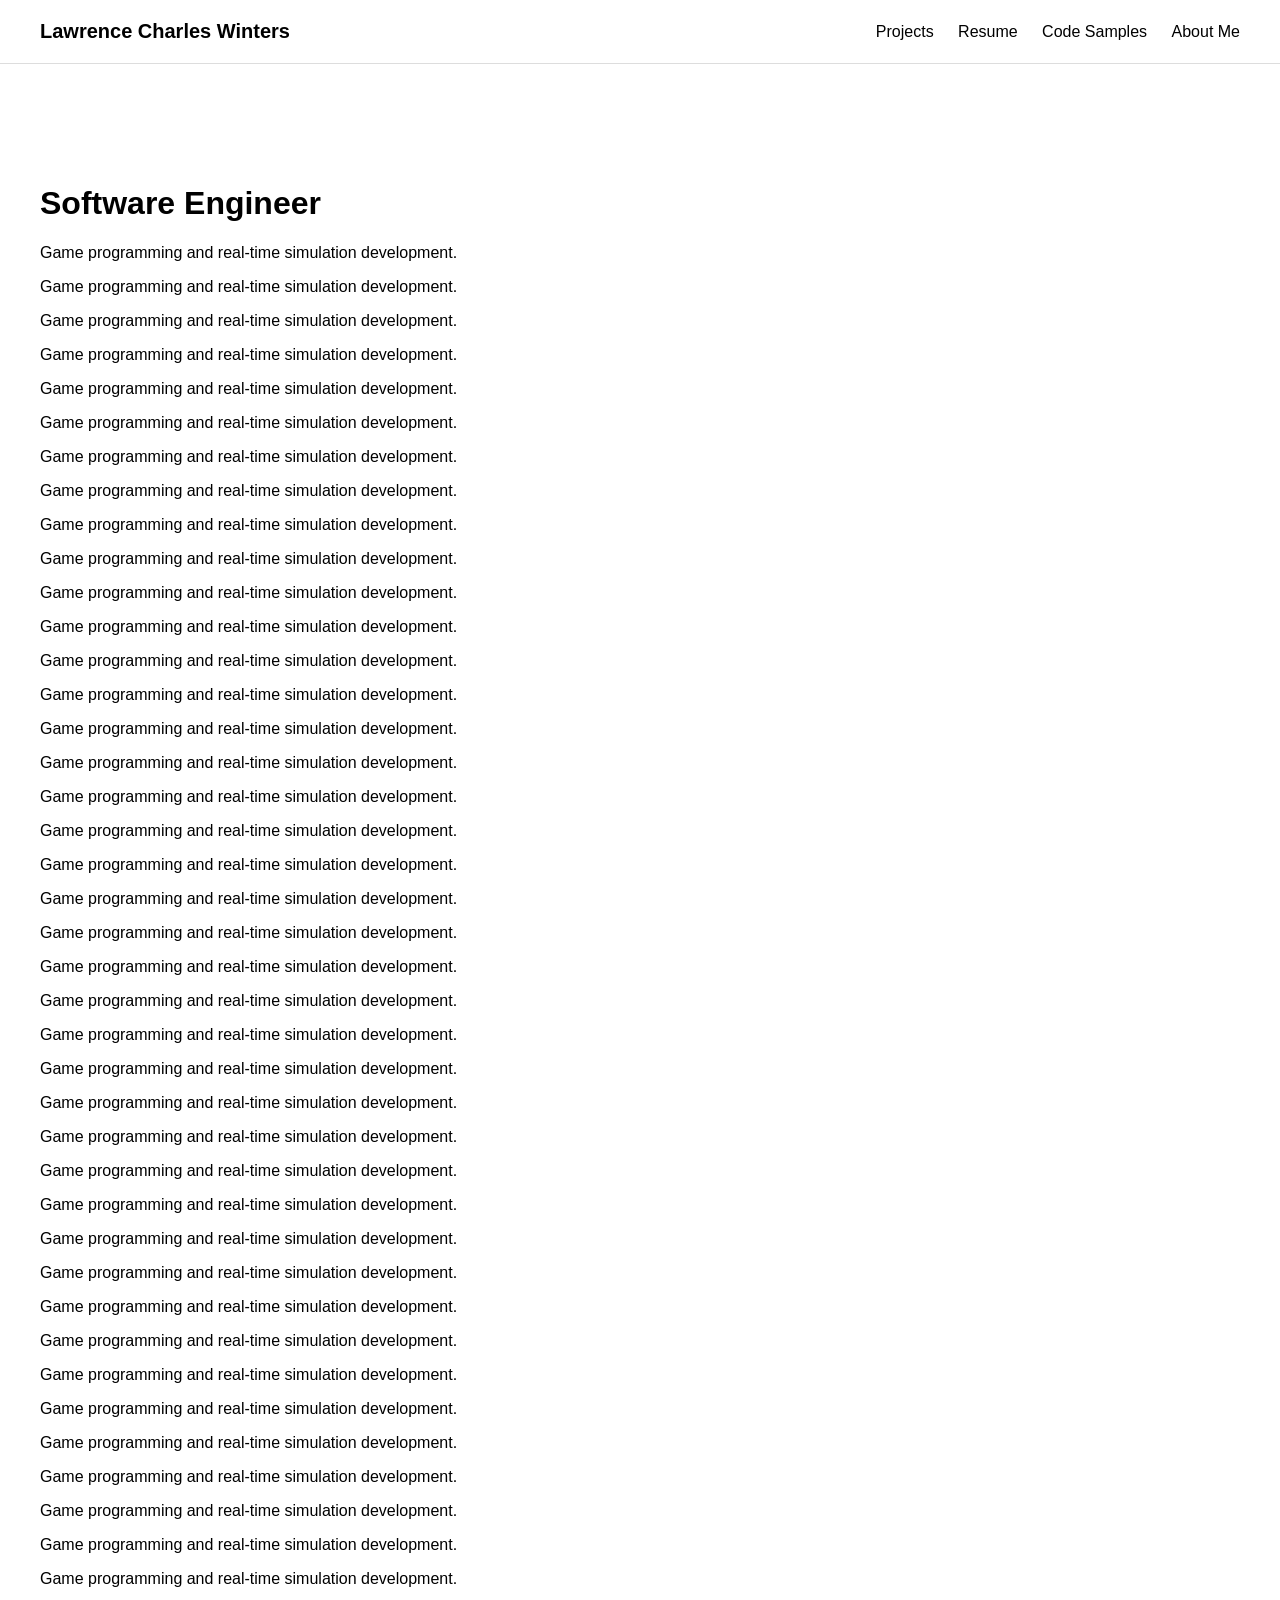
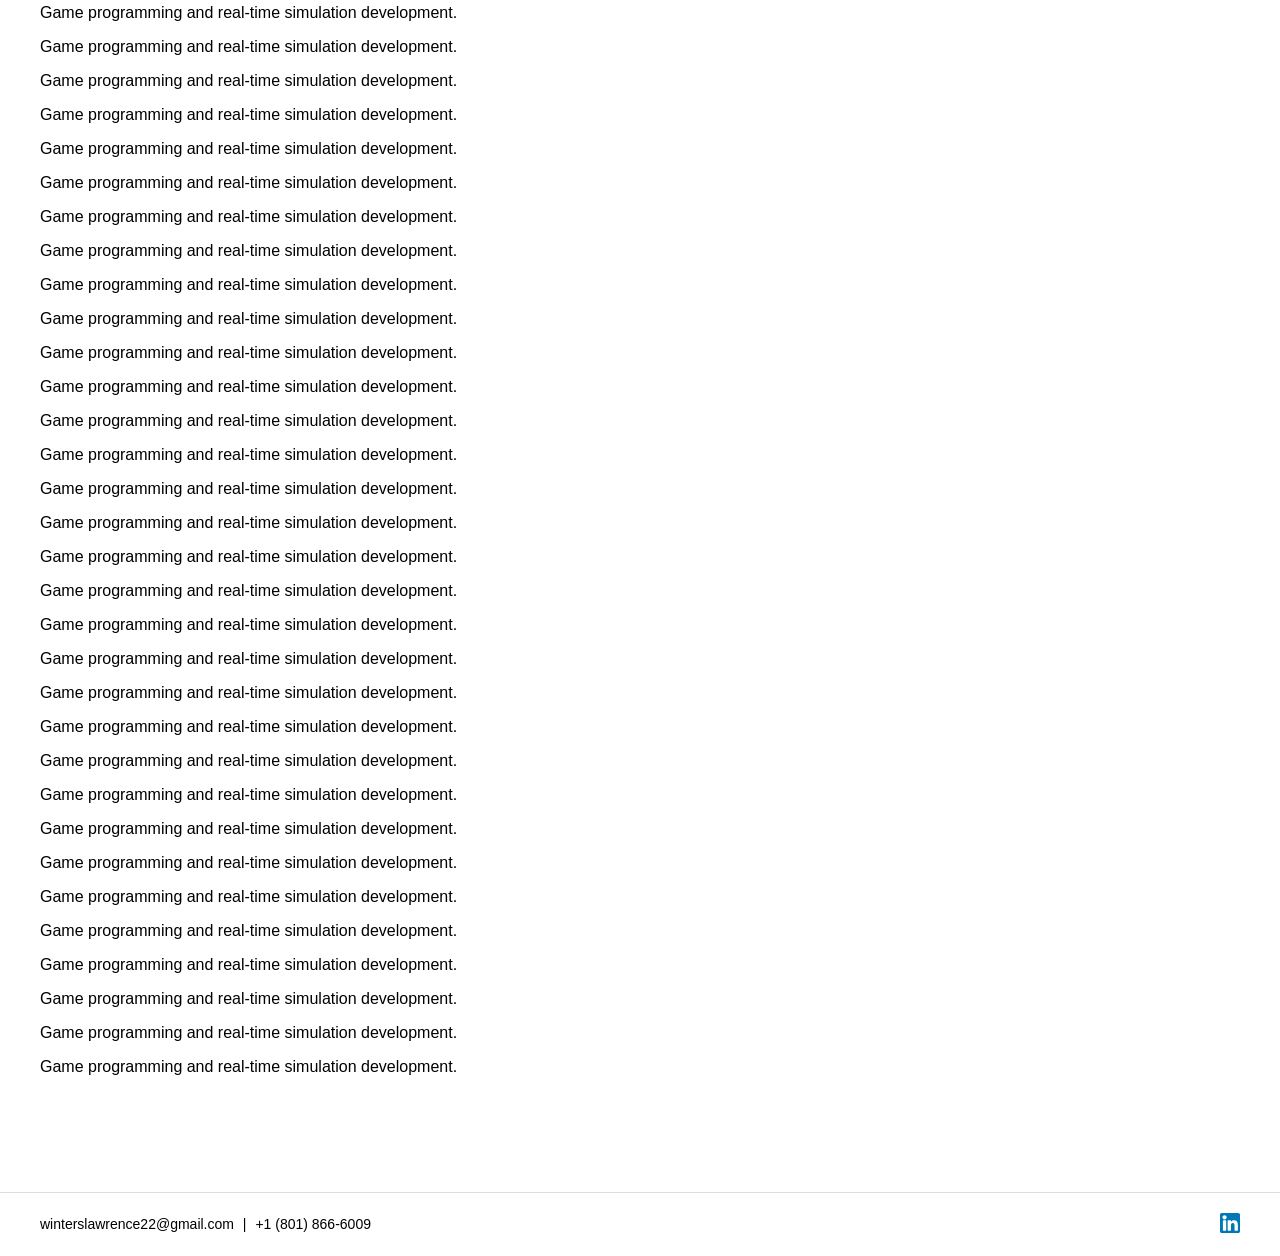
==== index.html @ 66721098 "Foundation of the website, working on the about me page next" ====
<!DOCTYPE html>
<html lang="en">

<head>
  <meta charset="UTF-8">
  <title>Lawrence Charles Winters</title>
  <link rel="stylesheet" href="assets/css/styles.css">
</head>

<body>

  <header class="site-header">
    <div class="name">
      <a>Lawrence Charles Winters</a>
    </div>

    <nav class="nav-links">
      <a href="index.html">Projects</a>
      <a href="assets/docs/lawrence.winters_VC.pdf" target="_blank" rel="noopener">
        Resume
      </a>
      <a href="code/code.html">Code Samples</a>
      <a href="about/about.html">About Me</a>
    </nav>
  </header>

  <main class="hero">
    <h1>Software Engineer</h1>
    <p>Game programming and real-time simulation development.</p>
    <p>Game programming and real-time simulation development.</p>
    <p>Game programming and real-time simulation development.</p>
    <p>Game programming and real-time simulation development.</p>
    <p>Game programming and real-time simulation development.</p>
    <p>Game programming and real-time simulation development.</p>
    <p>Game programming and real-time simulation development.</p>
    <p>Game programming and real-time simulation development.</p>
    <p>Game programming and real-time simulation development.</p>
    <p>Game programming and real-time simulation development.</p>
    <p>Game programming and real-time simulation development.</p>
    <p>Game programming and real-time simulation development.</p>
    <p>Game programming and real-time simulation development.</p>
    <p>Game programming and real-time simulation development.</p>
    <p>Game programming and real-time simulation development.</p>
    <p>Game programming and real-time simulation development.</p>
    <p>Game programming and real-time simulation development.</p>
    <p>Game programming and real-time simulation development.</p>
    <p>Game programming and real-time simulation development.</p>
    <p>Game programming and real-time simulation development.</p>
    <p>Game programming and real-time simulation development.</p>
    <p>Game programming and real-time simulation development.</p>
    <p>Game programming and real-time simulation development.</p>
    <p>Game programming and real-time simulation development.</p>
    <p>Game programming and real-time simulation development.</p>
    <p>Game programming and real-time simulation development.</p>
    <p>Game programming and real-time simulation development.</p>
    <p>Game programming and real-time simulation development.</p>
    <p>Game programming and real-time simulation development.</p>
    <p>Game programming and real-time simulation development.</p>
    <p>Game programming and real-time simulation development.</p>
    <p>Game programming and real-time simulation development.</p>
    <p>Game programming and real-time simulation development.</p>
    <p>Game programming and real-time simulation development.</p>
    <p>Game programming and real-time simulation development.</p>
    <p>Game programming and real-time simulation development.</p>
    <p>Game programming and real-time simulation development.</p>
    <p>Game programming and real-time simulation development.</p>
    <p>Game programming and real-time simulation development.</p>
    <p>Game programming and real-time simulation development.</p>
    <p>Game programming and real-time simulation development.</p>
    <p>Game programming and real-time simulation development.</p>
    <p>Game programming and real-time simulation development.</p>
    <p>Game programming and real-time simulation development.</p>
    <p>Game programming and real-time simulation development.</p>
    <p>Game programming and real-time simulation development.</p>
    <p>Game programming and real-time simulation development.</p>
    <p>Game programming and real-time simulation development.</p>
    <p>Game programming and real-time simulation development.</p>
    <p>Game programming and real-time simulation development.</p>
    <p>Game programming and real-time simulation development.</p>
    <p>Game programming and real-time simulation development.</p>
    <p>Game programming and real-time simulation development.</p>
    <p>Game programming and real-time simulation development.</p>
    <p>Game programming and real-time simulation development.</p>
    <p>Game programming and real-time simulation development.</p>
    <p>Game programming and real-time simulation development.</p>
    <p>Game programming and real-time simulation development.</p>
    <p>Game programming and real-time simulation development.</p>
    <p>Game programming and real-time simulation development.</p>
    <p>Game programming and real-time simulation development.</p>
    <p>Game programming and real-time simulation development.</p>
    <p>Game programming and real-time simulation development.</p>
    <p>Game programming and real-time simulation development.</p>
    <p>Game programming and real-time simulation development.</p>
    <p>Game programming and real-time simulation development.</p>
    <p>Game programming and real-time simulation development.</p>
    <p>Game programming and real-time simulation development.</p>
    <p>Game programming and real-time simulation development.</p>
    <p>Game programming and real-time simulation development.</p>
    <p>Game programming and real-time simulation development.</p>
    <p>Game programming and real-time simulation development.</p>
  </main>

</body>

<footer class="site-footer">
  <div class="footer-left">
    <span>winterslawrence22@gmail.com</span>
    <span> | </span>
    <span>+1 (801) 866-6009</span>
  </div>

  <div class="footer-right">
    <a href="https://www.linkedin.com/in/lawrencewinters/" target="_blank" aria-label="LinkedIn">
      <img src="assets/images/linkedin.svg" alt="LinkedIn" class="linkedin-icon">
    </a>
  </div>
</footer>

</html>
---- assets/css/styles.css ----
/* Basic reset */
body {
  margin: 0;
  font-family: Arial, sans-serif;
}

/* Header layout */
.site-header {
  display: flex;
  justify-content: space-between;
  align-items: center;
  padding: 20px 40px;
  border-bottom: 1px solid #ddd;
}

/* Name (top-left) */
.name a {
  text-decoration: none;
  font-size: 20px;
  font-weight: bold;
  color: black;
}

/* Navigation (top-right) */
.nav-links a {
  margin-left: 20px;
  text-decoration: none;
  color: black;
  font-size: 16px;
}

.nav-links a:hover {
  text-decoration: underline;
}

/* Cover content */
.hero {
  padding: 100px 40px;
}

.site-footer {
  display: flex;
  justify-content: space-between;
  align-items: center;
  padding: 20px 40px;
  border-top: 1px solid #ddd;
  font-size: 14px;
}

/* Left side text */
.footer-left span {
  margin-right: 5px;
}

/* LinkedIn icon */
.linkedin-icon {
  width: 20px;
  height: 20px;
}

/*//////////////////////////////////////////////////////////////////////*/

/* About page layout */
.about-container {
  display: flex;
  gap: 60px;
  padding: 80px 40px;
  max-width: 1100px;
  margin: 0 auto;
}

/* Text column */
.about-text {
  flex: 2;
}

.about-text h1 {
  margin-bottom: 20px;
}

.about-text p {
  line-height: 1.6;
  margin-bottom: 16px;
}

/* Image column */
.about-image {
  flex: 1;
}

.about-image img {
  width: 100%;
  max-width: 300px;
  border-radius: 4px;
}

/* Contact section */
.about-contact {
  max-width: 1100px;
  margin: 0 auto 80px auto;
  padding: 0 40px;
}

.about-contact h2 {
  margin-bottom: 16px;
}

.about-contact ul {
  list-style: none;
  padding: 0;
}

.about-contact li {
  margin-bottom: 10px;
}

/*//////////////////////////////////////////////////////////////////////*/

/* =========================
   Code Page Layout
========================= */

.code-page {
  padding: 40px;
  max-width: 1200px;
  margin: 0 auto;
}

/* Tabs */
.code-tabs {
  display: flex;
  gap: 20px;
  margin-bottom: 20px;
}

.tab {
  background: none;
  border: none;
  font-size: 16px;
  cursor: pointer;
  padding-bottom: 5px;
}

.tab.active {
  border-bottom: 2px solid black;
  font-weight: bold;
}

/* Content layout */
.code-content {
  display: flex;
  gap: 40px;
}

/* Code panel */
.code-panel {
  flex: 2;
}

.code-block {
  display: none;
  background: #f6f6f6;
  padding: 20px;
  overflow-x: auto;
  font-family: monospace;
  font-size: 14px;
}

.code-block.active {
  display: block;
}

/* Explanation panel */
.code-explanation {
  flex: 1;
}

.explanation {
  display: none;
}

.explanation.active {
  display: block;
}
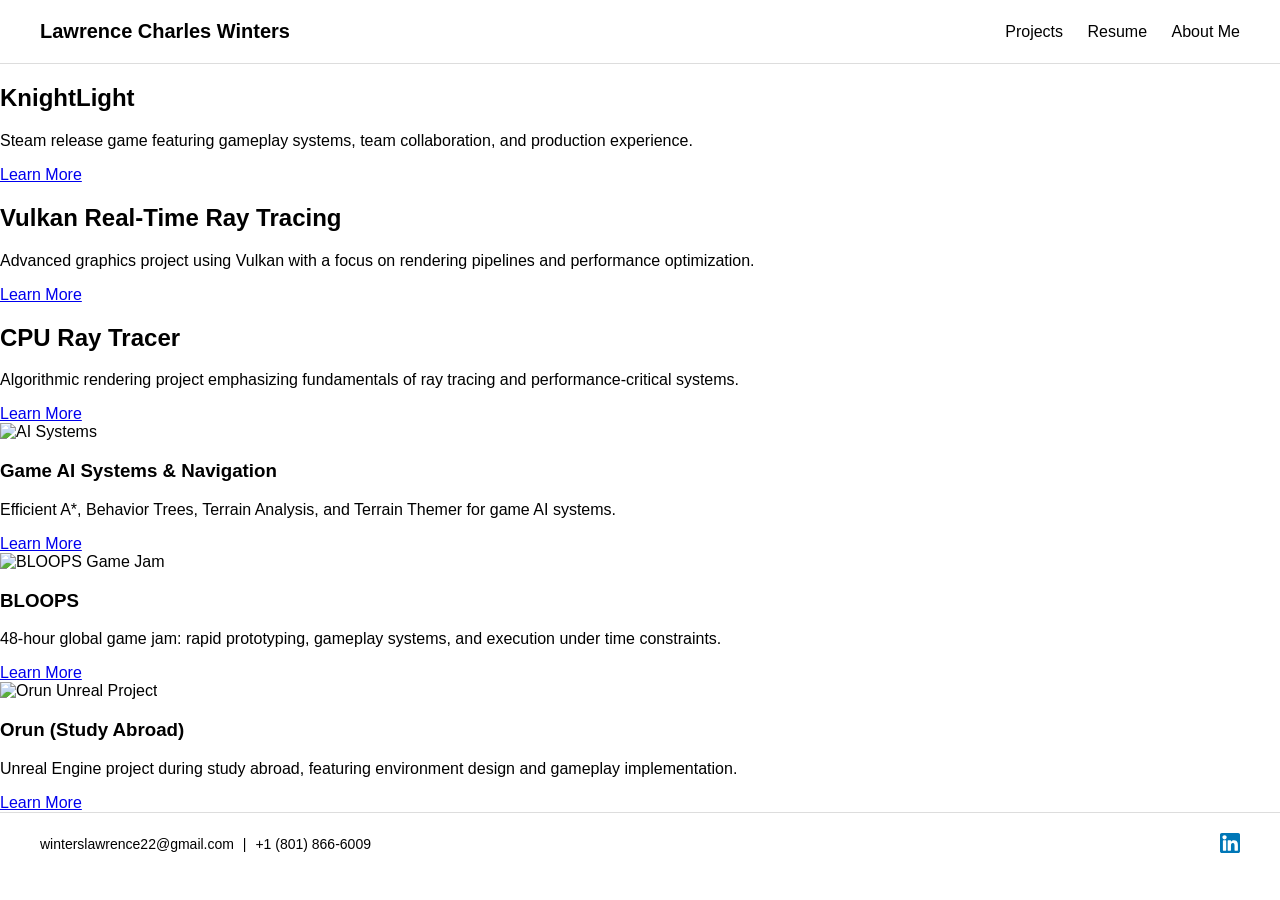
==== commit 2c5309b0: "Completed the About Me page (Not super beautiful yet) and have the foundation for the projects page." ====
--- a/index.html
+++ b/index.html
@@ -3,12 +3,13 @@
 
 <head>
   <meta charset="UTF-8">
-  <title>Lawrence Charles Winters</title>
+  <title>Lawrence Charles Winters | Projects</title>
   <link rel="stylesheet" href="assets/css/styles.css">
 </head>
 
 <body>
 
+  <!-- Header -->
   <header class="site-header">
     <div class="name">
       <a>Lawrence Charles Winters</a>
@@ -19,101 +20,78 @@
       <a href="assets/docs/lawrence.winters_VC.pdf" target="_blank" rel="noopener">
         Resume
       </a>
-      <a href="code/code.html">Code Samples</a>
       <a href="about/about.html">About Me</a>
     </nav>
   </header>
 
-  <main class="hero">
-    <h1>Software Engineer</h1>
-    <p>Game programming and real-time simulation development.</p>
-    <p>Game programming and real-time simulation development.</p>
-    <p>Game programming and real-time simulation development.</p>
-    <p>Game programming and real-time simulation development.</p>
-    <p>Game programming and real-time simulation development.</p>
-    <p>Game programming and real-time simulation development.</p>
-    <p>Game programming and real-time simulation development.</p>
-    <p>Game programming and real-time simulation development.</p>
-    <p>Game programming and real-time simulation development.</p>
-    <p>Game programming and real-time simulation development.</p>
-    <p>Game programming and real-time simulation development.</p>
-    <p>Game programming and real-time simulation development.</p>
-    <p>Game programming and real-time simulation development.</p>
-    <p>Game programming and real-time simulation development.</p>
-    <p>Game programming and real-time simulation development.</p>
-    <p>Game programming and real-time simulation development.</p>
-    <p>Game programming and real-time simulation development.</p>
-    <p>Game programming and real-time simulation development.</p>
-    <p>Game programming and real-time simulation development.</p>
-    <p>Game programming and real-time simulation development.</p>
-    <p>Game programming and real-time simulation development.</p>
-    <p>Game programming and real-time simulation development.</p>
-    <p>Game programming and real-time simulation development.</p>
-    <p>Game programming and real-time simulation development.</p>
-    <p>Game programming and real-time simulation development.</p>
-    <p>Game programming and real-time simulation development.</p>
-    <p>Game programming and real-time simulation development.</p>
-    <p>Game programming and real-time simulation development.</p>
-    <p>Game programming and real-time simulation development.</p>
-    <p>Game programming and real-time simulation development.</p>
-    <p>Game programming and real-time simulation development.</p>
-    <p>Game programming and real-time simulation development.</p>
-    <p>Game programming and real-time simulation development.</p>
-    <p>Game programming and real-time simulation development.</p>
-    <p>Game programming and real-time simulation development.</p>
-    <p>Game programming and real-time simulation development.</p>
-    <p>Game programming and real-time simulation development.</p>
-    <p>Game programming and real-time simulation development.</p>
-    <p>Game programming and real-time simulation development.</p>
-    <p>Game programming and real-time simulation development.</p>
-    <p>Game programming and real-time simulation development.</p>
-    <p>Game programming and real-time simulation development.</p>
-    <p>Game programming and real-time simulation development.</p>
-    <p>Game programming and real-time simulation development.</p>
-    <p>Game programming and real-time simulation development.</p>
-    <p>Game programming and real-time simulation development.</p>
-    <p>Game programming and real-time simulation development.</p>
-    <p>Game programming and real-time simulation development.</p>
-    <p>Game programming and real-time simulation development.</p>
-    <p>Game programming and real-time simulation development.</p>
-    <p>Game programming and real-time simulation development.</p>
-    <p>Game programming and real-time simulation development.</p>
-    <p>Game programming and real-time simulation development.</p>
-    <p>Game programming and real-time simulation development.</p>
-    <p>Game programming and real-time simulation development.</p>
-    <p>Game programming and real-time simulation development.</p>
-    <p>Game programming and real-time simulation development.</p>
-    <p>Game programming and real-time simulation development.</p>
-    <p>Game programming and real-time simulation development.</p>
-    <p>Game programming and real-time simulation development.</p>
-    <p>Game programming and real-time simulation development.</p>
-    <p>Game programming and real-time simulation development.</p>
-    <p>Game programming and real-time simulation development.</p>
-    <p>Game programming and real-time simulation development.</p>
-    <p>Game programming and real-time simulation development.</p>
-    <p>Game programming and real-time simulation development.</p>
-    <p>Game programming and real-time simulation development.</p>
-    <p>Game programming and real-time simulation development.</p>
-    <p>Game programming and real-time simulation development.</p>
-    <p>Game programming and real-time simulation development.</p>
-    <p>Game programming and real-time simulation development.</p>
-    <p>Game programming and real-time simulation development.</p>
+  <main class="projects-page">
+
+    <!-- Hero Projects -->
+    <section class="project-hero" style="background-image: url('assets/images/knightlight.jpg');">
+      <div class="overlay">
+        <h2>KnightLight</h2>
+        <p>Steam release game featuring gameplay systems, team collaboration, and production experience.</p>
+        <a href="projects/knightlight.html" class="btn">Learn More</a>
+      </div>
+    </section>
+
+    <section class="project-hero" style="background-image: url('assets/images/vulkan_rt.jpg');">
+      <div class="overlay">
+        <h2>Vulkan Real-Time Ray Tracing</h2>
+        <p>Advanced graphics project using Vulkan with a focus on rendering pipelines and performance optimization.</p>
+        <a href="projects/vulkan.html" class="btn">Learn More</a>
+      </div>
+    </section>
+
+    <section class="project-hero" style="background-image: url('assets/images/cpu_raytracer.jpg');">
+      <div class="overlay">
+        <h2>CPU Ray Tracer</h2>
+        <p>Algorithmic rendering project emphasizing fundamentals of ray tracing and performance-critical systems.</p>
+        <a href="projects/cpu_raytracer.html" class="btn">Learn More</a>
+      </div>
+    </section>
+
+    <!-- Supporting Projects Grid -->
+    <section class="project-grid">
+      <div class="card">
+        <img src="assets/images/ai_systems.jpg" alt="AI Systems">
+        <h3>Game AI Systems & Navigation</h3>
+        <p>Efficient A*, Behavior Trees, Terrain Analysis, and Terrain Themer for game AI systems.</p>
+        <a href="projects/ai.html" class="btn">Learn More</a>
+      </div>
+
+      <div class="card">
+        <img src="assets/images/bloops.jpg" alt="BLOOPS Game Jam">
+        <h3>BLOOPS</h3>
+        <p>48-hour global game jam: rapid prototyping, gameplay systems, and execution under time constraints.</p>
+        <a href="projects/bloops.html" class="btn">Learn More</a>
+      </div>
+
+      <div class="card">
+        <img src="assets/images/orun.jpg" alt="Orun Unreal Project">
+        <h3>Orun (Study Abroad)</h3>
+        <p>Unreal Engine project during study abroad, featuring environment design and gameplay implementation.</p>
+        <a href="projects/orun.html" class="btn">Learn More</a>
+      </div>
+    </section>
+
   </main>
+
+  <!-- Footer -->
+  <footer class="site-footer">
+    <div class="footer-left">
+      <span>winterslawrence22@gmail.com</span>
+      <span> | </span>
+      <span>+1 (801) 866-6009</span>
+    </div>
+
+    <div class="footer-right">
+      <a href="https://www.linkedin.com/in/lawrencewinters/" target="_blank" aria-label="LinkedIn">
+        <img src="assets/images/linkedin.svg" alt="LinkedIn" class="linkedin-icon">
+      </a>
+    </div>
+  </footer>
 
 </body>
 
-<footer class="site-footer">
-  <div class="footer-left">
-    <span>winterslawrence22@gmail.com</span>
-    <span> | </span>
-    <span>+1 (801) 866-6009</span>
-  </div>
-
-  <div class="footer-right">
-    <a href="https://www.linkedin.com/in/lawrencewinters/" target="_blank" aria-label="LinkedIn">
-      <img src="assets/images/linkedin.svg" alt="LinkedIn" class="linkedin-icon">
-    </a>
-  </div>
-</footer>
-
 </html>
--- a/assets/css/styles.css
+++ b/assets/css/styles.css
@@ -85,13 +85,26 @@
 
 /* Image column */
 .about-image {
-  flex: 1;
+  display: flex;
+  flex-direction: column;
+  gap: 1.5rem;
+  align-items: center;
+}
+
+.about-image figure {
+  margin: 0;
 }
 
 .about-image img {
   width: 100%;
   max-width: 300px;
   border-radius: 4px;
+}
+
+.about-image figcaption {
+  margin-top: 0.5rem;
+  font-size: 0.9rem;
+  color: #666;
 }
 
 /* Contact section */
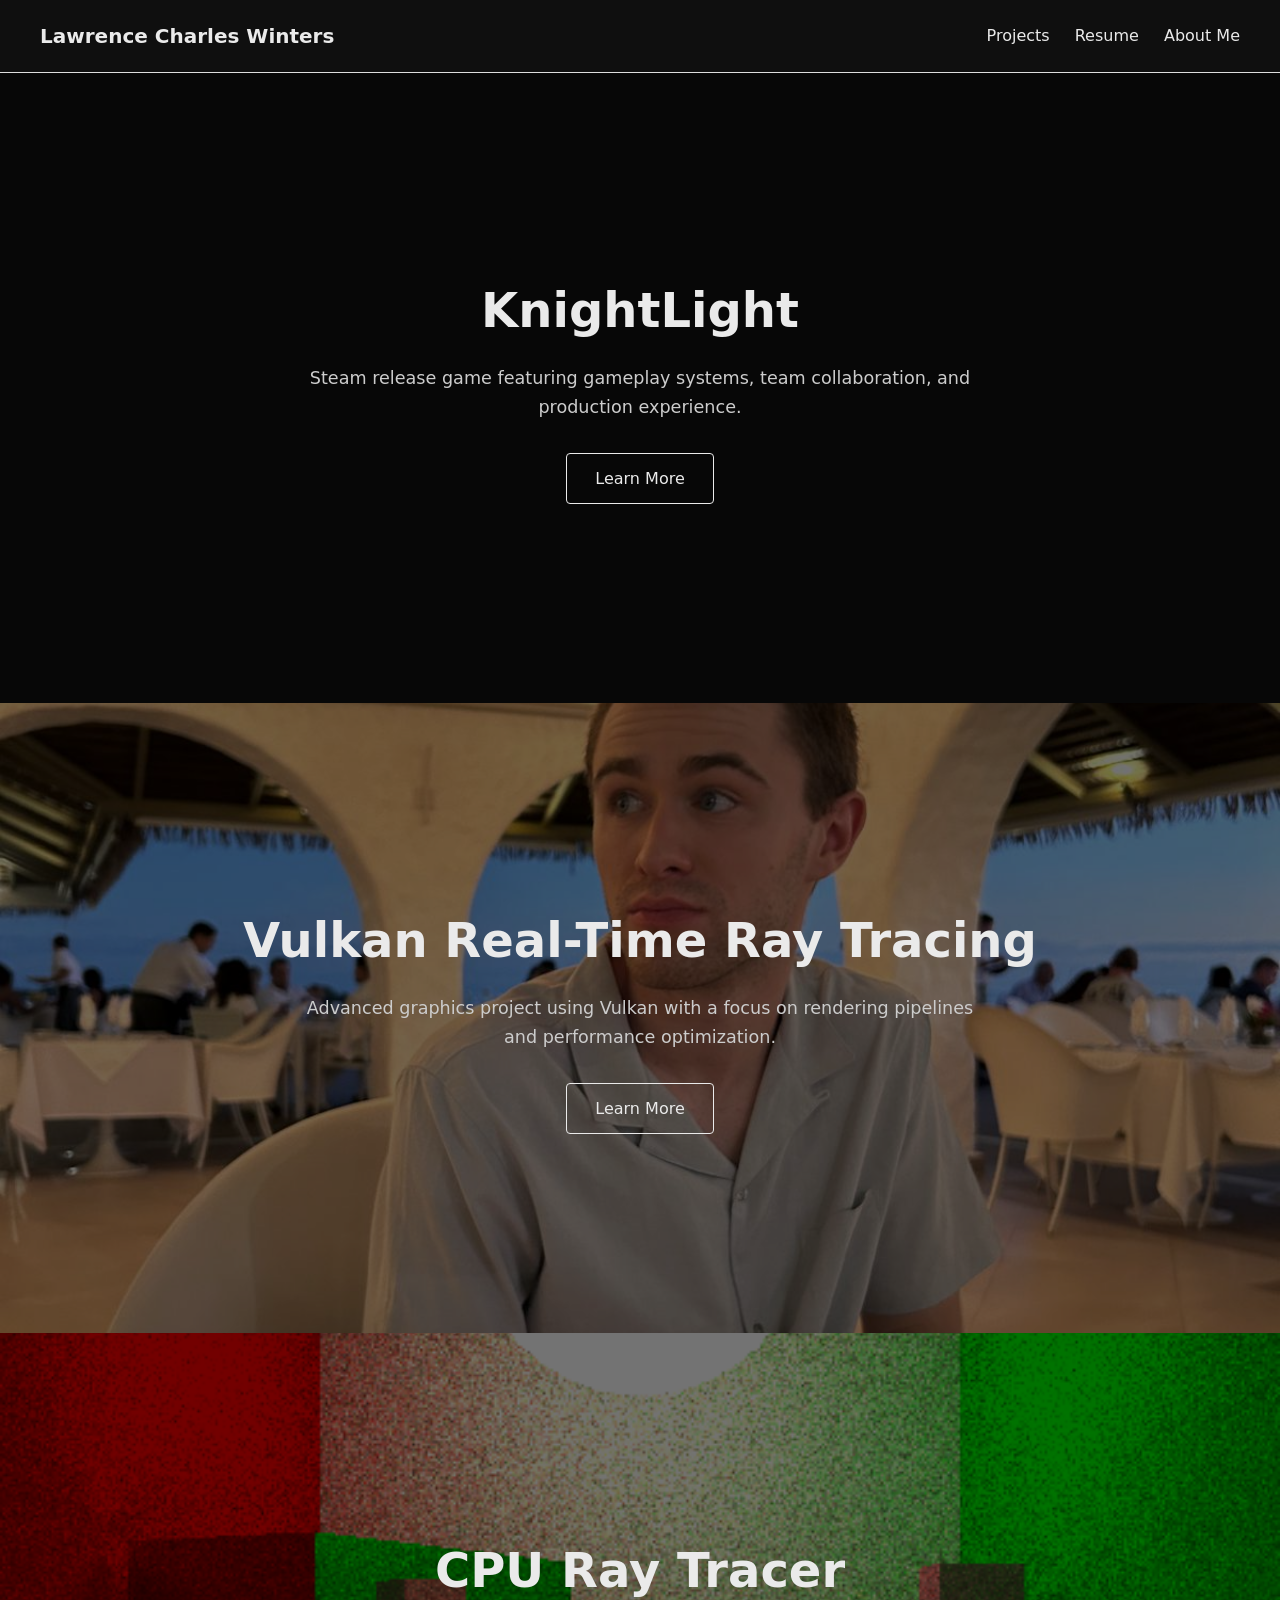
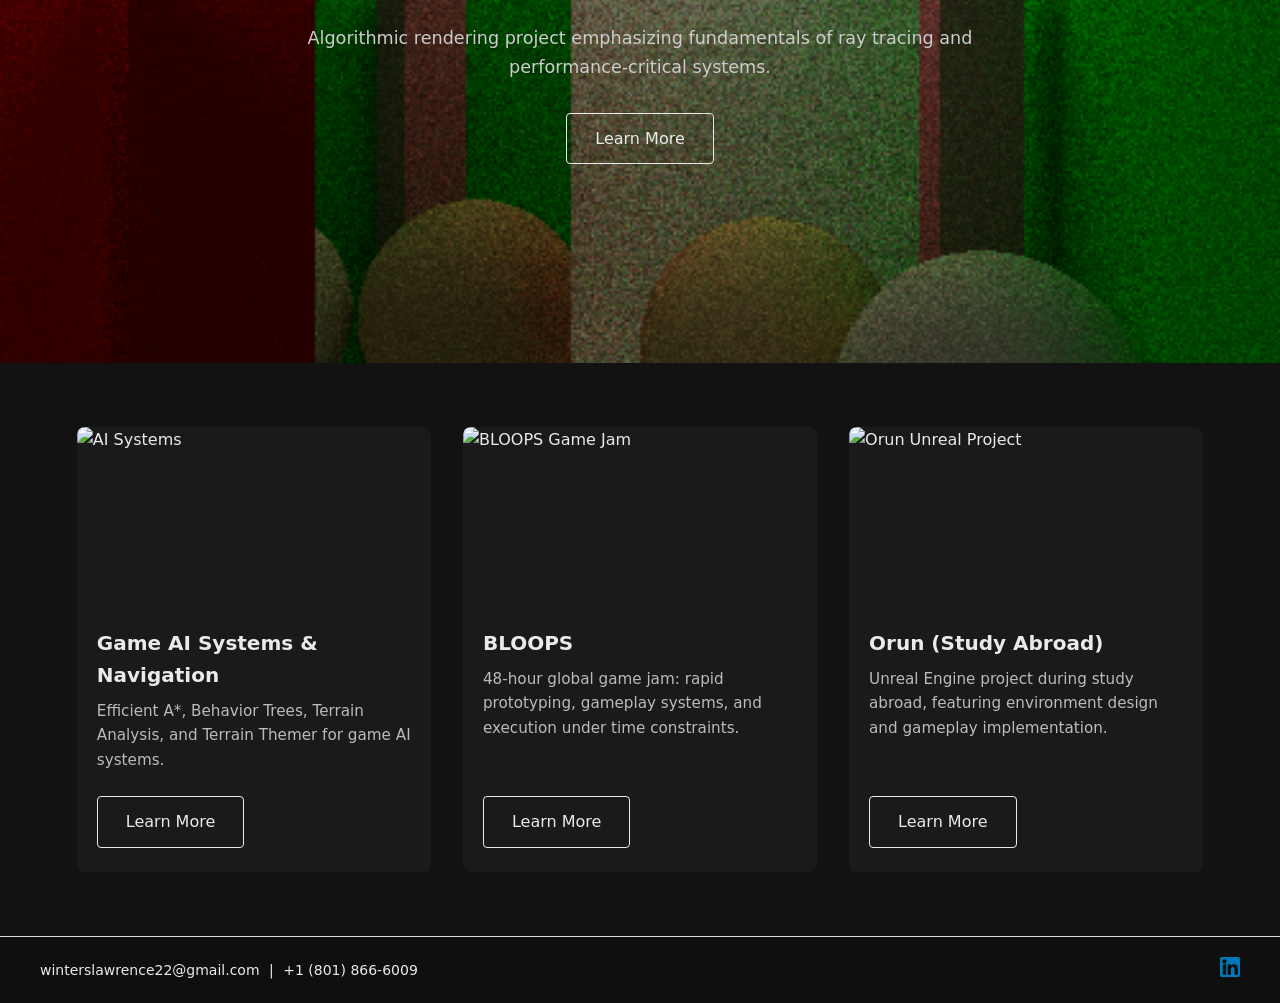
==== commit 5d6303b3: "Added the front page images" ====
--- a/index.html
+++ b/index.html
@@ -17,7 +17,7 @@
 
     <nav class="nav-links">
       <a href="index.html">Projects</a>
-      <a href="assets/docs/lawrence.winters_VC.pdf" target="_blank" rel="noopener">
+      <a href="assets/docs/lawrence.winters_CV.pdf" target="_blank" rel="noopener">
         Resume
       </a>
       <a href="about/about.html">About Me</a>
@@ -27,7 +27,7 @@
   <main class="projects-page">
 
     <!-- Hero Projects -->
-    <section class="project-hero" style="background-image: url('assets/images/knightlight.jpg');">
+    <section class="project-hero" style="background-image: url('assets/images/knightlight/KnightLight_title.png');">
       <div class="overlay">
         <h2>KnightLight</h2>
         <p>Steam release game featuring gameplay systems, team collaboration, and production experience.</p>
@@ -35,7 +35,7 @@
       </div>
     </section>
 
-    <section class="project-hero" style="background-image: url('assets/images/vulkan_rt.jpg');">
+    <section class="project-hero" style="background-image: url('assets/images/vulkan/vulkan_rt.jpeg');">
       <div class="overlay">
         <h2>Vulkan Real-Time Ray Tracing</h2>
         <p>Advanced graphics project using Vulkan with a focus on rendering pipelines and performance optimization.</p>
@@ -43,7 +43,7 @@
       </div>
     </section>
 
-    <section class="project-hero" style="background-image: url('assets/images/cpu_raytracer.jpg');">
+    <section class="project-hero" style="background-image: url('assets/images/cpu/cpu_raytracer.png');">
       <div class="overlay">
         <h2>CPU Ray Tracer</h2>
         <p>Algorithmic rendering project emphasizing fundamentals of ray tracing and performance-critical systems.</p>
--- a/assets/css/styles.css
+++ b/assets/css/styles.css
@@ -1,7 +1,26 @@
-/* Basic reset */
+/* Basic reset
 body {
   margin: 0;
   font-family: Arial, sans-serif;
+} */
+
+/* Reset / base */
+* {
+  box-sizing: border-box;
+  margin: 0;
+  padding: 0;
+}
+
+body {
+  font-family: system-ui, -apple-system, BlinkMacSystemFont, "Segoe UI", Roboto, sans-serif;
+  background-color: #0f0f0f;
+  color: #eaeaea;
+  line-height: 1.6;
+}
+
+a {
+  color: inherit;
+  text-decoration: none;
 }
 
 /* Header layout */
@@ -18,14 +37,12 @@
   text-decoration: none;
   font-size: 20px;
   font-weight: bold;
-  color: black;
 }
 
 /* Navigation (top-right) */
 .nav-links a {
   margin-left: 20px;
   text-decoration: none;
-  color: black;
   font-size: 16px;
 }
 
@@ -56,6 +73,125 @@
 .linkedin-icon {
   width: 20px;
   height: 20px;
+}
+
+
+/*//////////////////////////////////////////////////////////////////////*/
+/* Projects page layout */
+.projects-page {
+  display: flex;
+  flex-direction: column;
+}
+
+.project-hero {
+  position: relative;
+  width: 100%;
+  height: 70vh;
+  min-height: 450px;
+
+  background-size: cover;
+  background-position: center;
+  background-repeat: no-repeat;
+
+  display: flex;
+  align-items: center;
+  justify-content: center;
+}
+
+.project-hero::before {
+  content: "";
+  position: absolute;
+  inset: 0;
+  background: rgba(0, 0, 0, 0.55);
+}
+
+.project-hero .overlay {
+  position: relative;
+  max-width: 900px;
+  text-align: center;
+  padding: 2rem;
+}
+
+.project-hero h2 {
+  font-size: clamp(2rem, 4vw, 3rem);
+  margin-bottom: 1rem;
+}
+
+.project-hero p {
+  font-size: 1.1rem;
+  max-width: 700px;
+  margin: 0 auto 2rem auto;
+  color: #cccccc;
+}
+
+.btn {
+  display: inline-block;
+  padding: 0.75rem 1.75rem;
+  border: 1px solid #eaeaea;
+  border-radius: 4px;
+  font-weight: 500;
+  transition: background 0.2s ease, color 0.2s ease;
+}
+
+.btn:hover {
+  background: #eaeaea;
+  color: #0f0f0f;
+}
+
+.project-grid {
+  display: grid;
+  grid-template-columns: repeat(auto-fit, minmax(280px, 1fr));
+  gap: 2rem;
+
+  padding: 4rem 6vw;
+  background-color: #121212;
+}
+
+.card {
+  background: #1a1a1a;
+  border-radius: 8px;
+  overflow: hidden;
+  display: flex;
+  flex-direction: column;
+
+  transition: transform 0.25s ease, box-shadow 0.25s ease;
+}
+
+.card:hover {
+  transform: translateY(-6px);
+  box-shadow: 0 12px 30px rgba(0, 0, 0, 0.5);
+}
+
+.card img {
+  width: 100%;
+  height: 180px;
+  object-fit: cover;
+}
+
+.card h3 {
+  font-size: 1.25rem;
+  margin: 1.25rem 1.25rem 0.5rem 1.25rem;
+}
+
+.card p {
+  font-size: 0.95rem;
+  color: #bbbbbb;
+  margin: 0 1.25rem 1.5rem 1.25rem;
+}
+
+.card .btn {
+  margin: auto 1.25rem 1.5rem 1.25rem;
+  align-self: flex-start;
+}
+
+@media (max-width: 768px) {
+  .project-hero {
+    height: 60vh;
+  }
+
+  .project-hero p {
+    font-size: 1rem;
+  }
 }
 
 /*//////////////////////////////////////////////////////////////////////*/
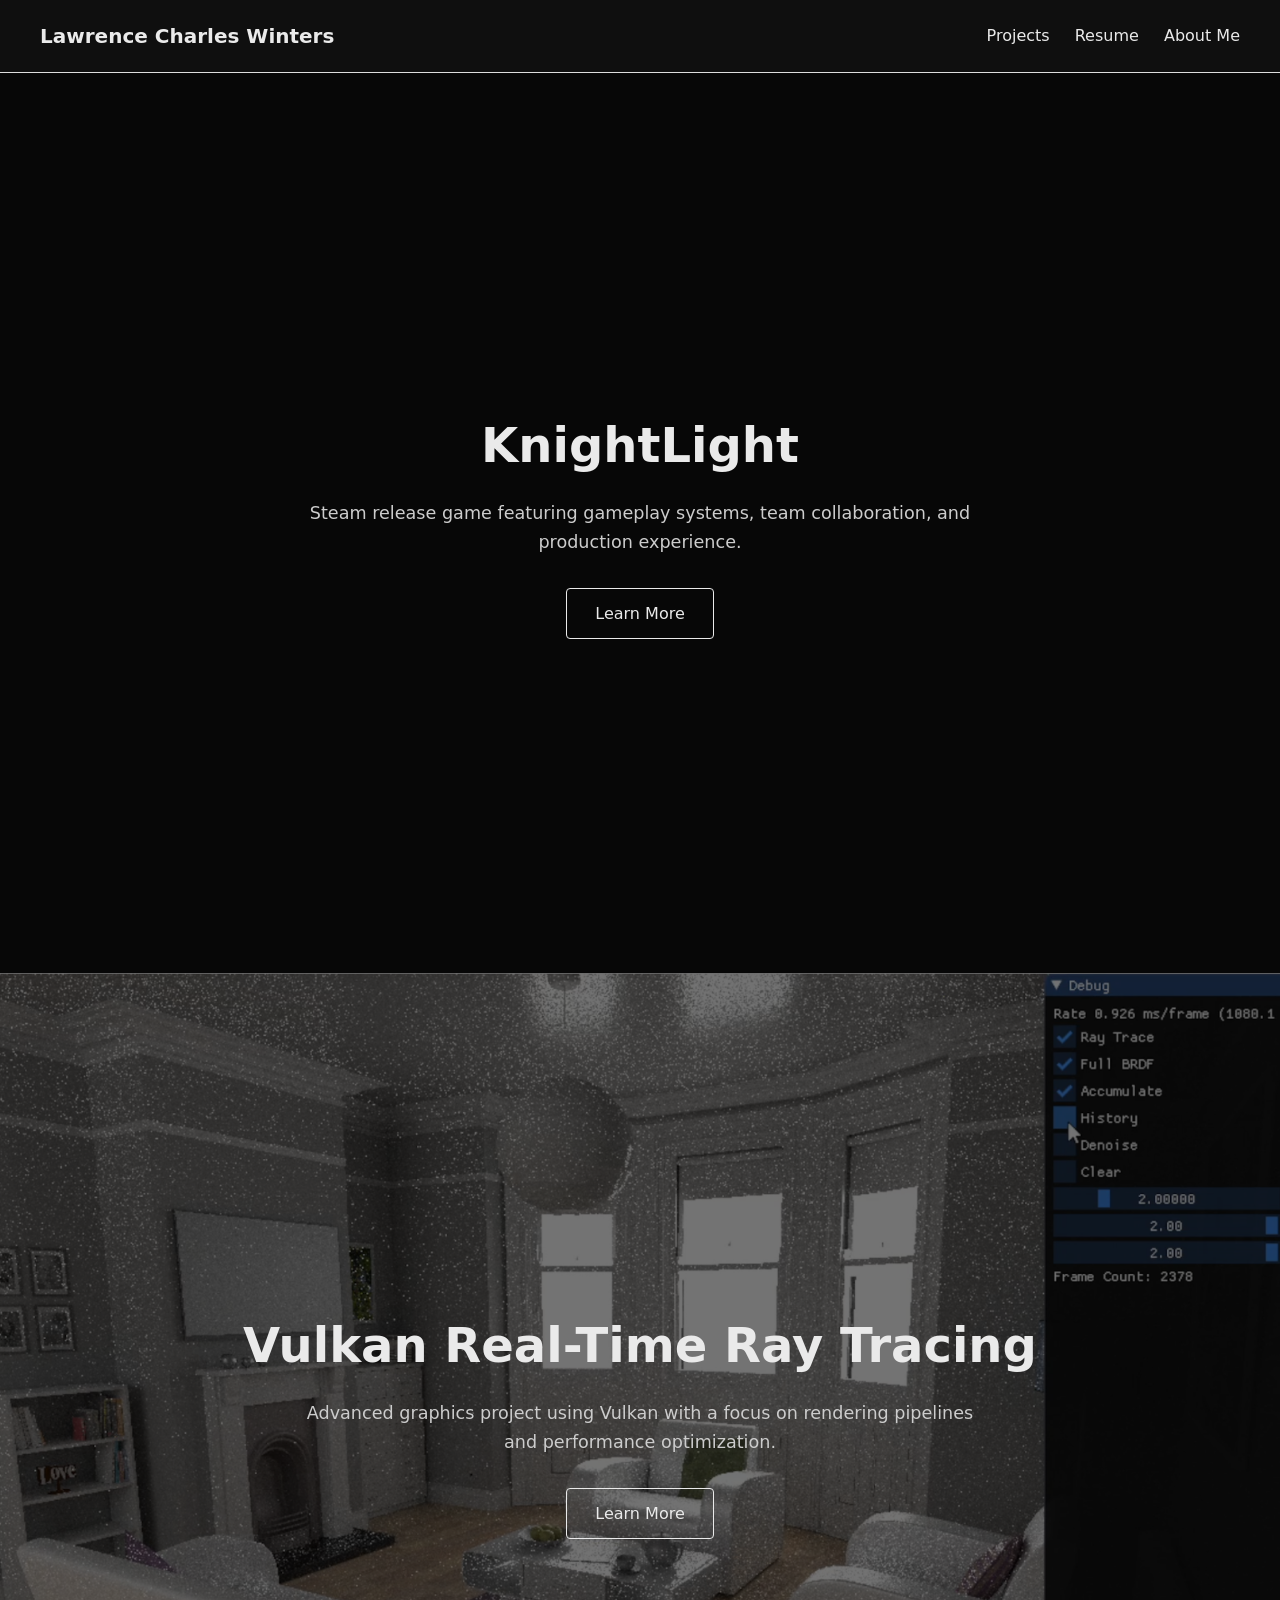
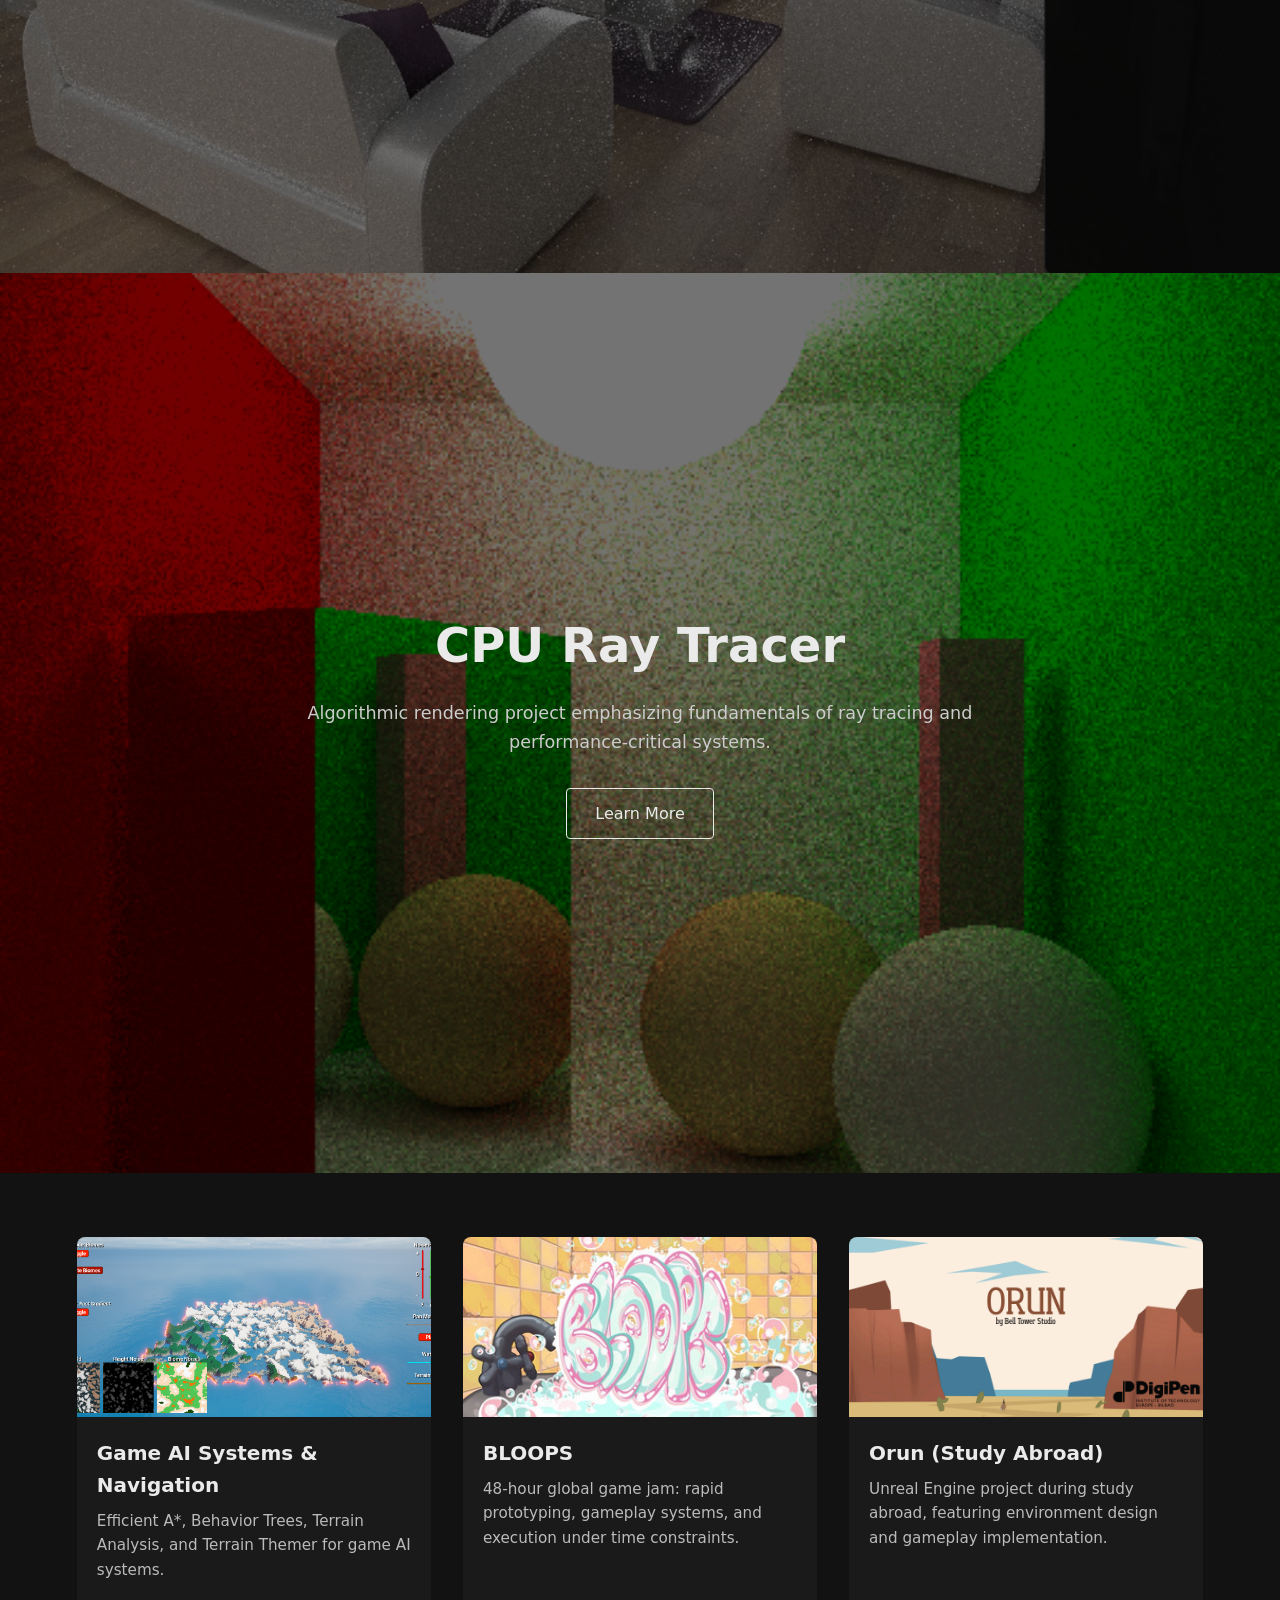
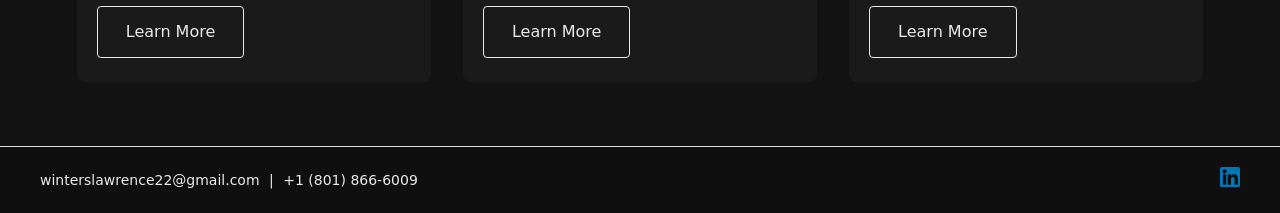
==== commit 27c8a634: "Resized images and finished adding all the beauty to the project page" ====
--- a/index.html
+++ b/index.html
@@ -35,7 +35,7 @@
       </div>
     </section>
 
-    <section class="project-hero" style="background-image: url('assets/images/vulkan/vulkan_rt.jpeg');">
+    <section class="project-hero" style="background-image: url('assets/images/vulkan/vulkan_rt.png');">
       <div class="overlay">
         <h2>Vulkan Real-Time Ray Tracing</h2>
         <p>Advanced graphics project using Vulkan with a focus on rendering pipelines and performance optimization.</p>
@@ -54,21 +54,21 @@
     <!-- Supporting Projects Grid -->
     <section class="project-grid">
       <div class="card">
-        <img src="assets/images/ai_systems.jpg" alt="AI Systems">
+        <img src="assets/images/ai/terrain_themer.png" alt="AI Systems">
         <h3>Game AI Systems & Navigation</h3>
         <p>Efficient A*, Behavior Trees, Terrain Analysis, and Terrain Themer for game AI systems.</p>
         <a href="projects/ai.html" class="btn">Learn More</a>
       </div>
 
       <div class="card">
-        <img src="assets/images/bloops.jpg" alt="BLOOPS Game Jam">
+        <img src="assets/images/bloops/bloops_title.jpg" alt="BLOOPS Game Jam">
         <h3>BLOOPS</h3>
         <p>48-hour global game jam: rapid prototyping, gameplay systems, and execution under time constraints.</p>
         <a href="projects/bloops.html" class="btn">Learn More</a>
       </div>
 
       <div class="card">
-        <img src="assets/images/orun.jpg" alt="Orun Unreal Project">
+        <img src="assets/images/orun/orun_title.png" alt="Orun Unreal Project">
         <h3>Orun (Study Abroad)</h3>
         <p>Unreal Engine project during study abroad, featuring environment design and gameplay implementation.</p>
         <a href="projects/orun.html" class="btn">Learn More</a>
--- a/assets/css/styles.css
+++ b/assets/css/styles.css
@@ -86,8 +86,8 @@
 .project-hero {
   position: relative;
   width: 100%;
-  height: 70vh;
-  min-height: 450px;
+  height: 100vh;
+  min-height: 550px;
 
   background-size: cover;
   background-position: center;
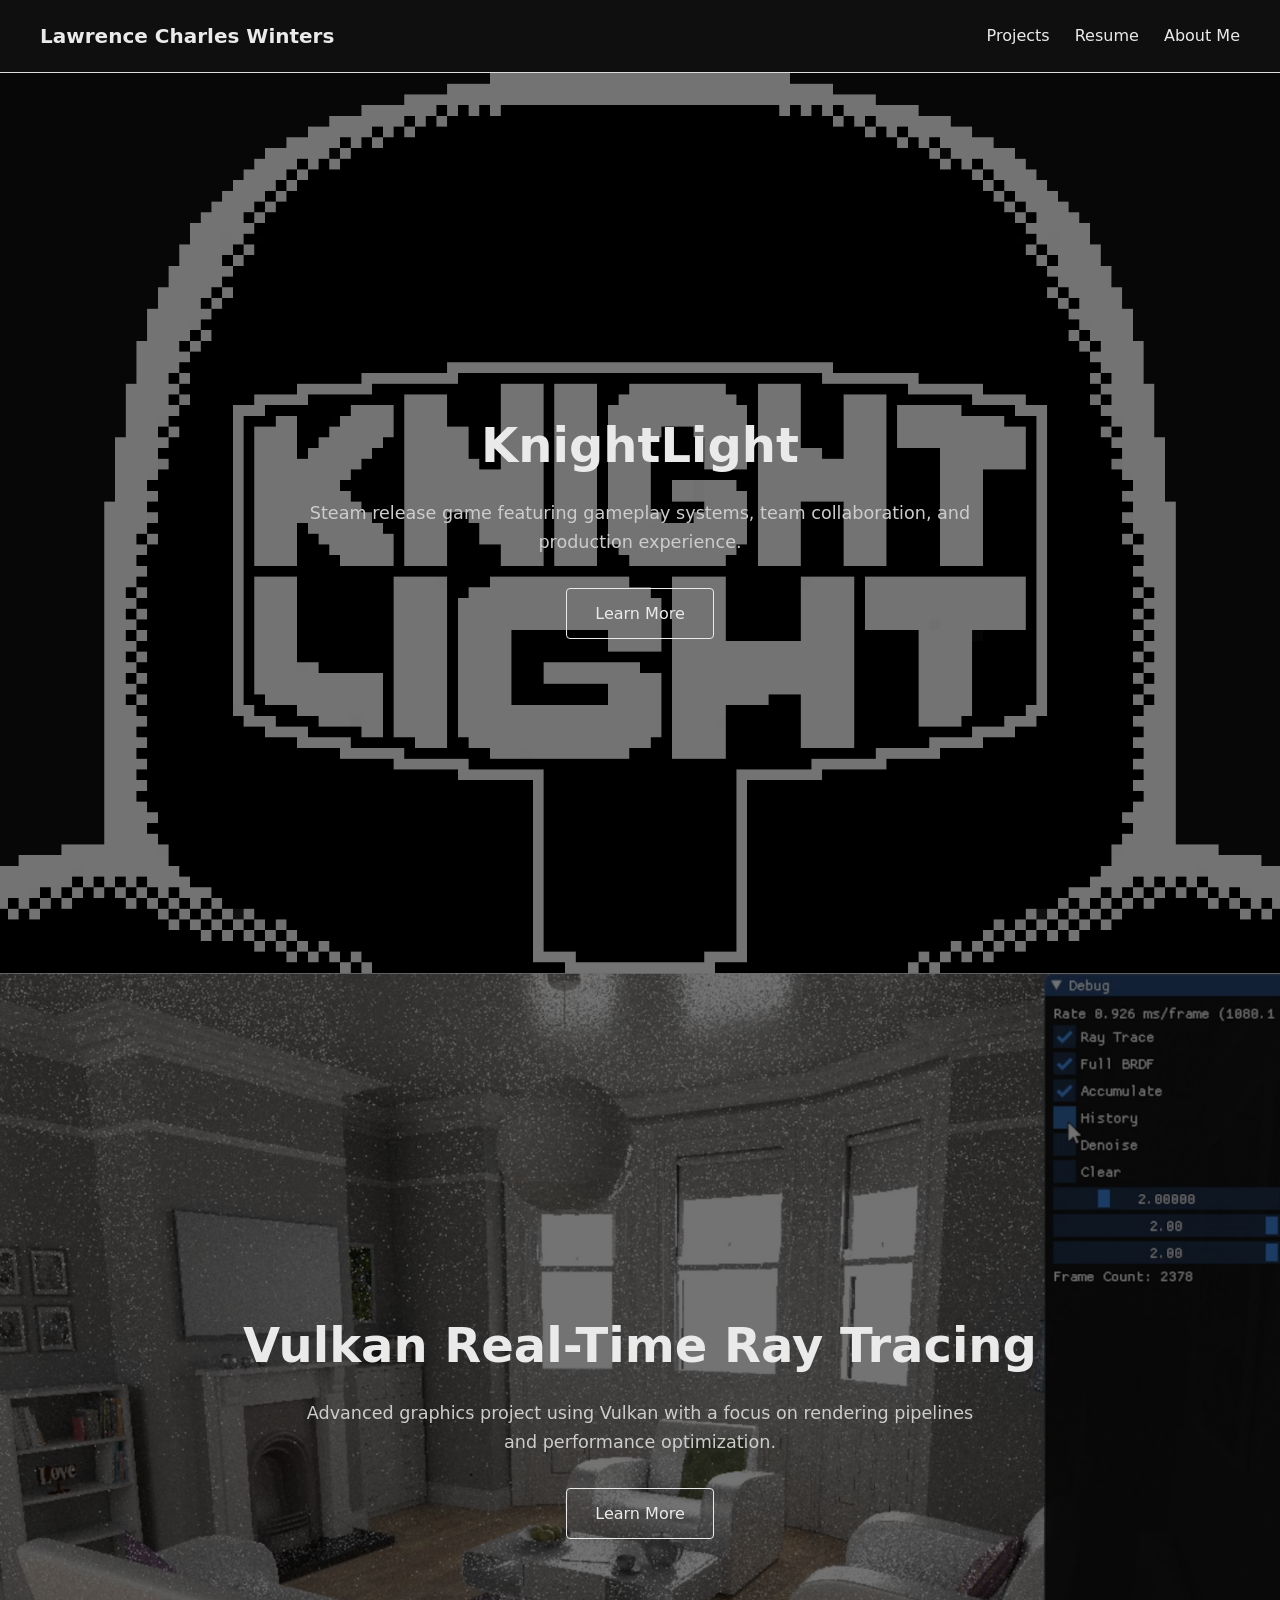
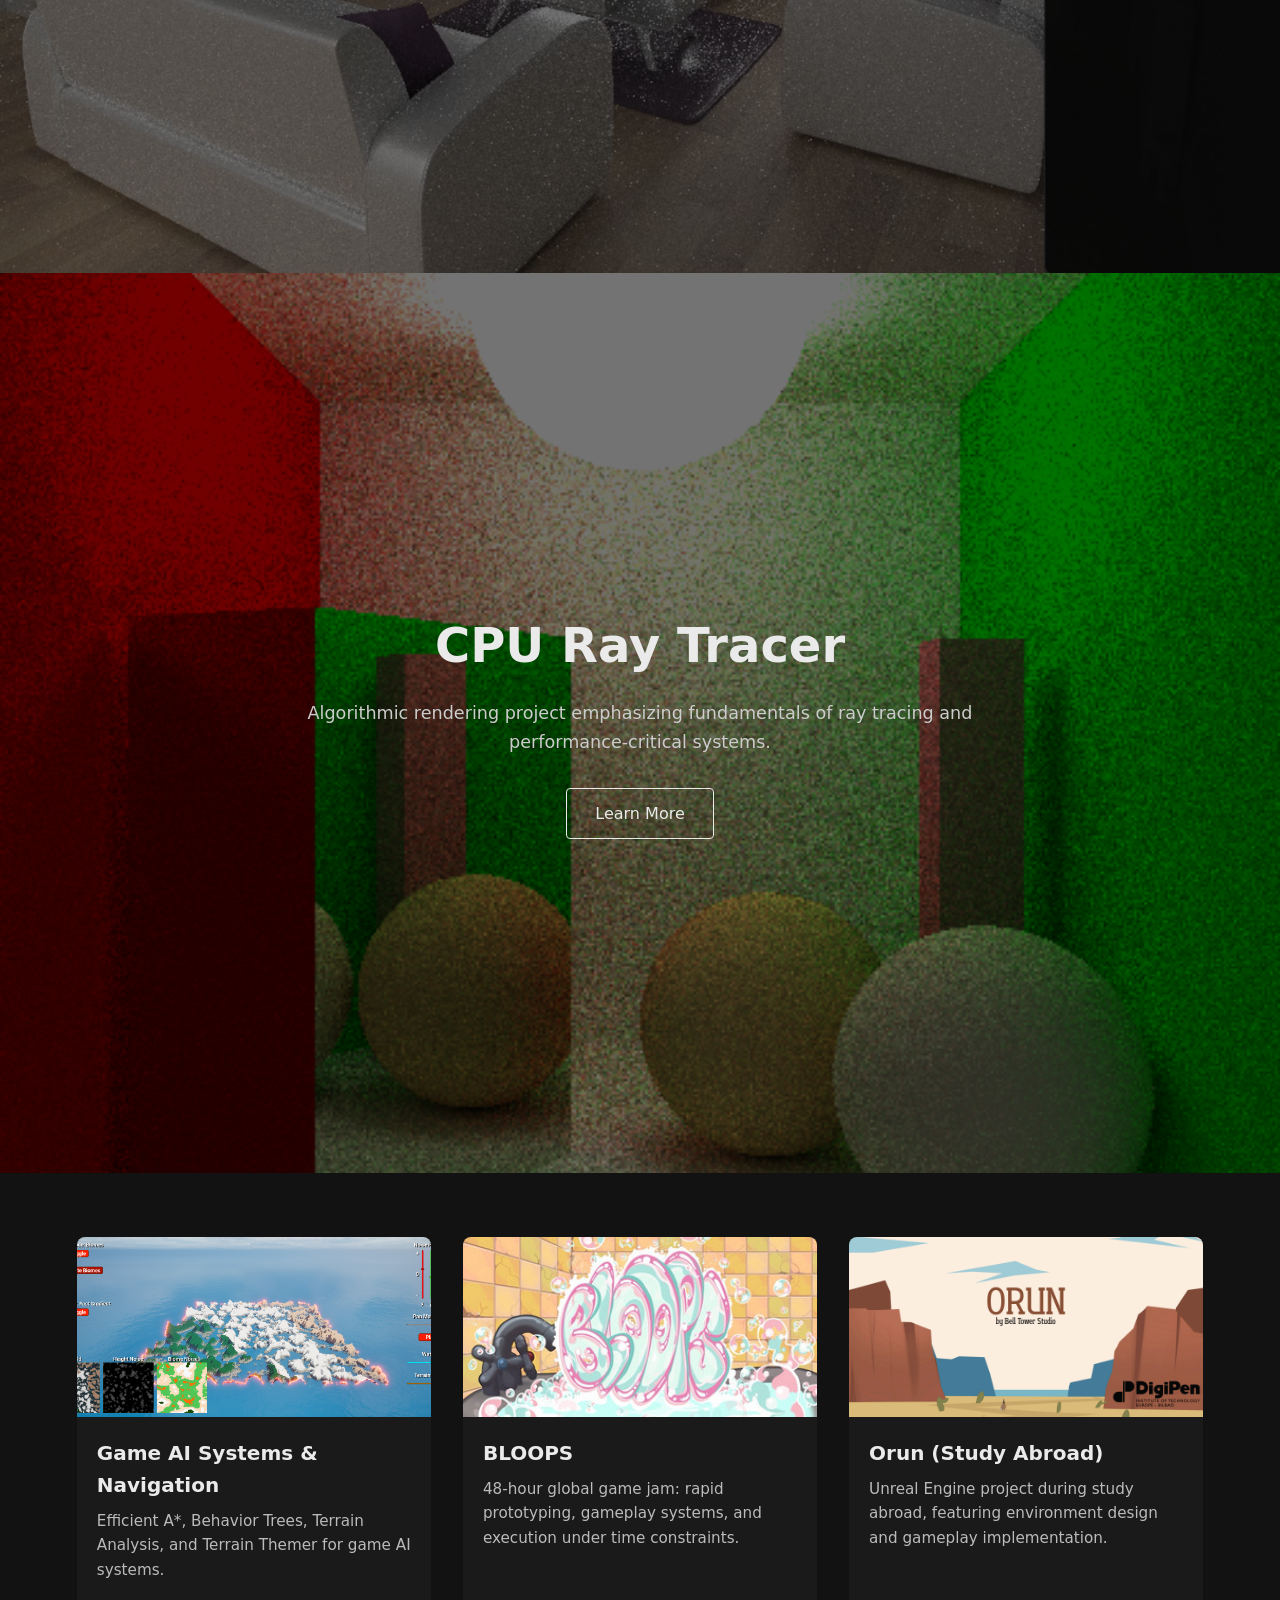
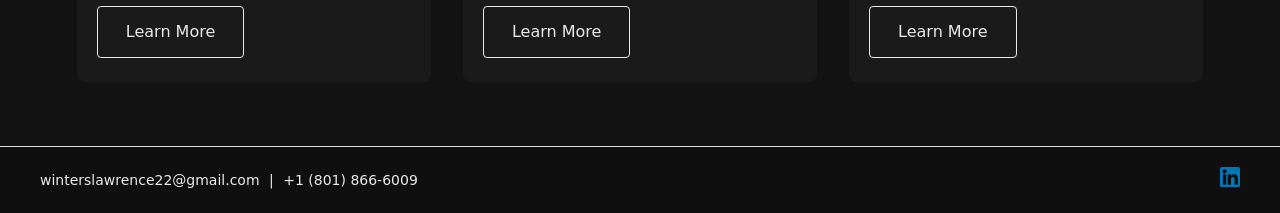
==== commit fbbde35b: "Updated some images" ====
--- a/index.html
+++ b/index.html
@@ -27,7 +27,7 @@
   <main class="projects-page">
 
     <!-- Hero Projects -->
-    <section class="project-hero" style="background-image: url('assets/images/knightlight/KnightLight_title.png');">
+    <section class="project-hero" style="background-image: url('assets/images/knightlight/logo.png');">
       <div class="overlay">
         <h2>KnightLight</h2>
         <p>Steam release game featuring gameplay systems, team collaboration, and production experience.</p>
--- a/assets/css/styles.css
+++ b/assets/css/styles.css
@@ -266,68 +266,57 @@
 /*//////////////////////////////////////////////////////////////////////*/
 
 /* =========================
-   Code Page Layout
+   Professional Center Layout
 ========================= */
 
-.code-page {
-  padding: 40px;
-  max-width: 1200px;
+.project-doc {
+  max-width: 800px;
   margin: 0 auto;
-}
-
-/* Tabs */
-.code-tabs {
-  display: flex;
-  gap: 20px;
-  margin-bottom: 20px;
-}
-
-.tab {
-  background: none;
-  border: none;
-  font-size: 16px;
-  cursor: pointer;
-  padding-bottom: 5px;
-}
-
-.tab.active {
-  border-bottom: 2px solid black;
-  font-weight: bold;
-}
-
-/* Content layout */
-.code-content {
-  display: flex;
-  gap: 40px;
-}
-
-/* Code panel */
-.code-panel {
-  flex: 2;
-}
-
-.code-block {
-  display: none;
-  background: #f6f6f6;
-  padding: 20px;
-  overflow-x: auto;
-  font-family: monospace;
-  font-size: 14px;
-}
-
-.code-block.active {
-  display: block;
-}
-
-/* Explanation panel */
-.code-explanation {
-  flex: 1;
-}
-
-.explanation {
-  display: none;
-}
-
-.explanation.active {
-  display: block;
+  padding: 4rem 1.5rem 6rem;
+}
+
+.project-header {
+  margin-bottom: 4rem;
+  text-align: center;
+}
+
+.project-header h1 {
+  font-size: clamp(2.2rem, 4vw, 3rem);
+  margin-bottom: 0.75rem;
+}
+
+.project-subtitle {
+  color: #b5b5b5;
+  font-size: 1.1rem;
+}
+
+.doc-section {
+  margin-bottom: 3rem;
+}
+
+.doc-section h2 {
+  font-size: 1.6rem;
+  margin-bottom: 1rem;
+}
+
+.doc-section p {
+  line-height: 1.7;
+  margin-bottom: 1rem;
+  color: #e0e0e0;
+}
+
+.doc-figure {
+  margin: 3rem 0;
+  text-align: center;
+}
+
+.doc-figure img {
+  max-width: 100%;
+  border-radius: 6px;
+}
+
+.doc-figure figcaption {
+  margin-top: 0.75rem;
+  font-size: 0.9rem;
+  color: #9a9a9a;
 }
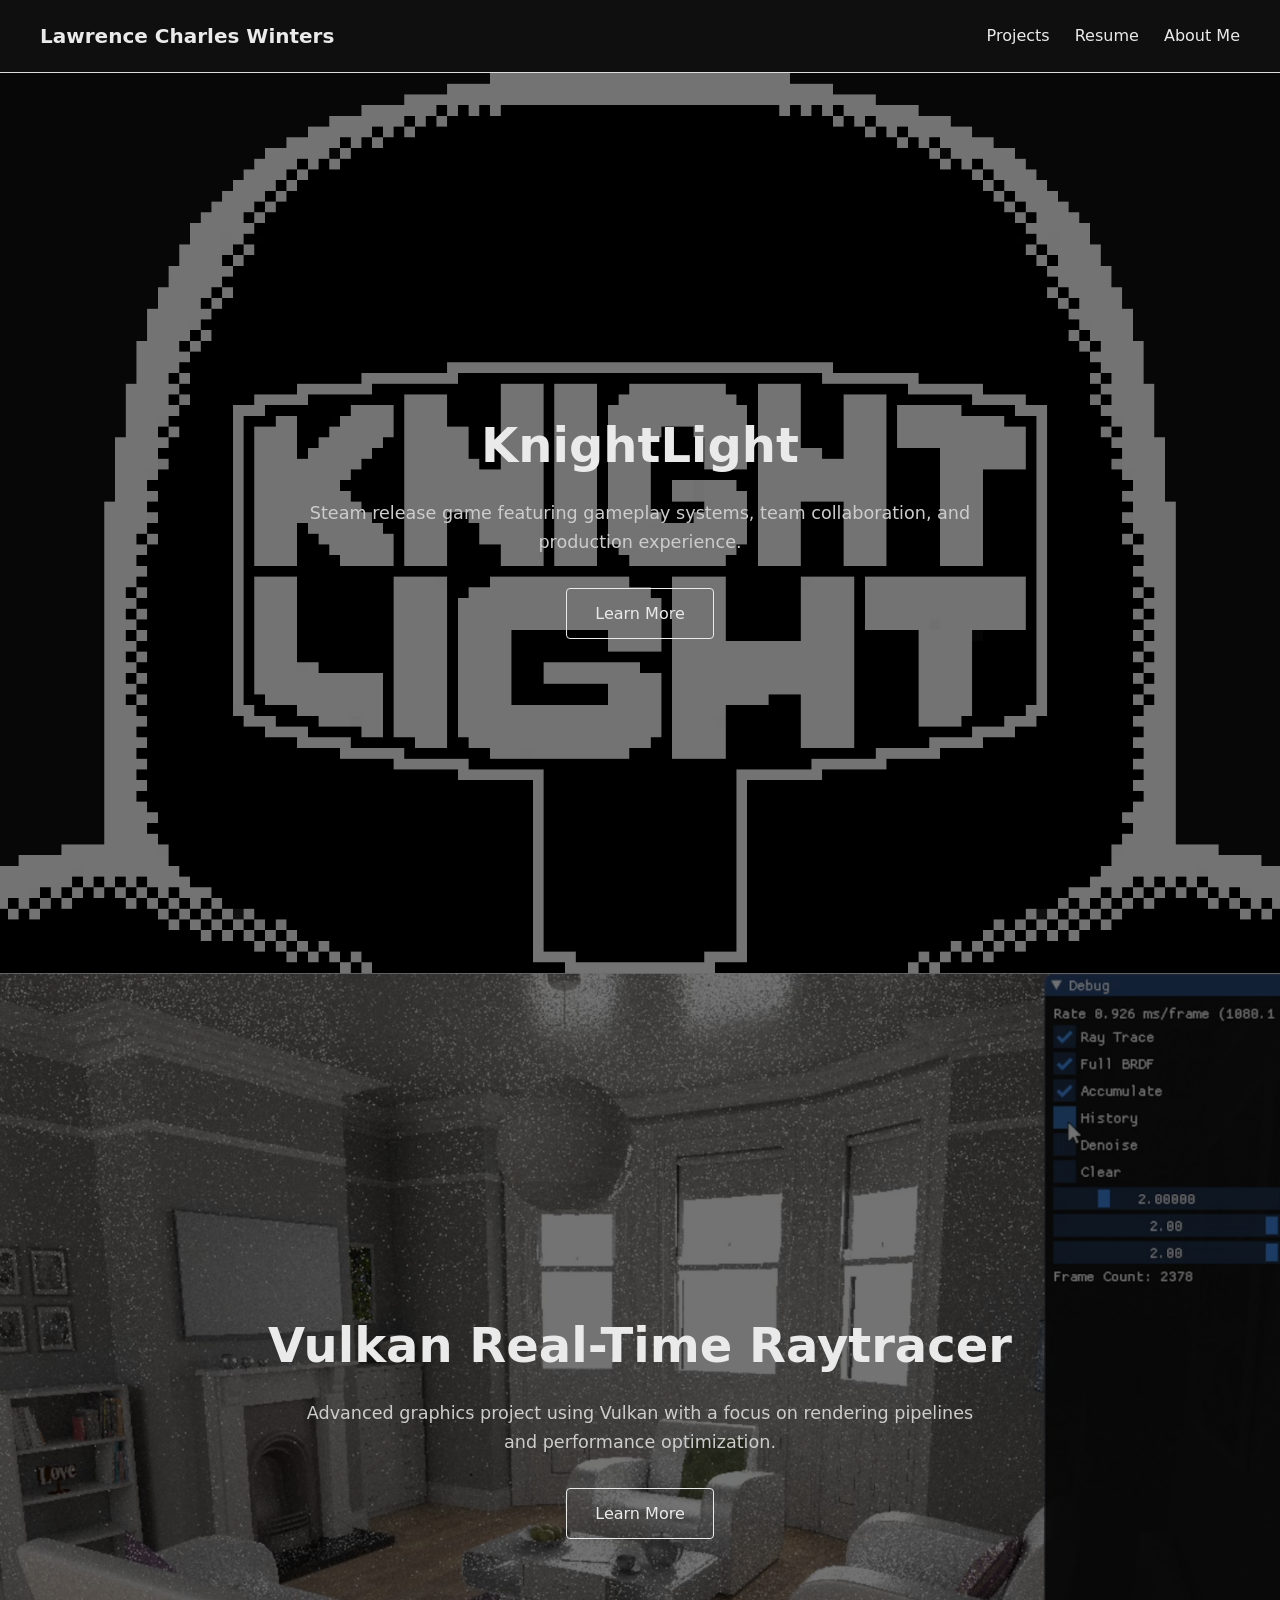
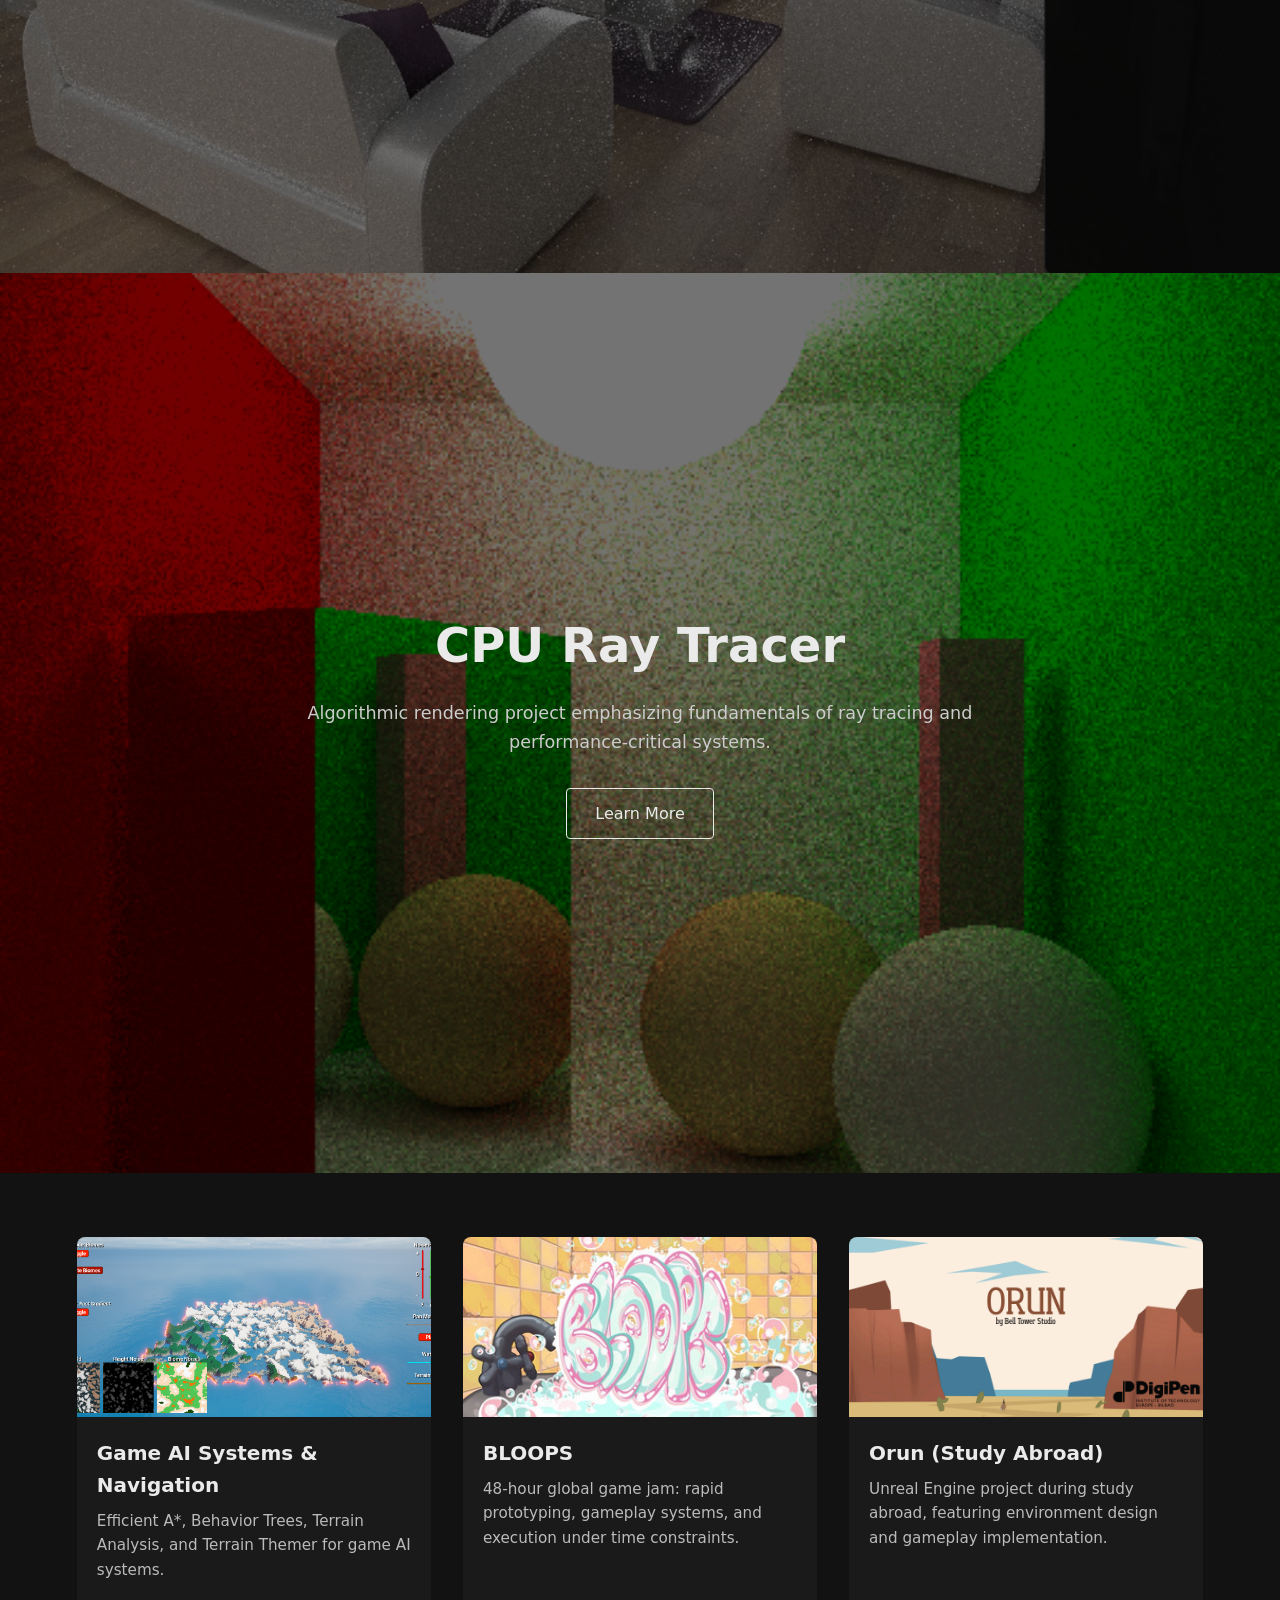
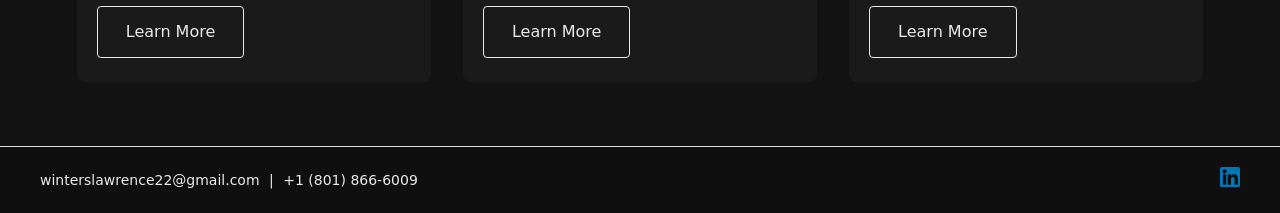
==== commit 6a64ef06: "Vulkan page without videos included" ====
--- a/index.html
+++ b/index.html
@@ -37,7 +37,7 @@
 
     <section class="project-hero" style="background-image: url('assets/images/vulkan/vulkan_rt.png');">
       <div class="overlay">
-        <h2>Vulkan Real-Time Ray Tracing</h2>
+        <h2>Vulkan Real-Time Raytracer</h2>
         <p>Advanced graphics project using Vulkan with a focus on rendering pipelines and performance optimization.</p>
         <a href="projects/vulkan.html" class="btn">Learn More</a>
       </div>
--- a/assets/css/styles.css
+++ b/assets/css/styles.css
@@ -290,13 +290,24 @@
   font-size: 1.1rem;
 }
 
+.project-highlights {
+  margin: 1rem 0;
+  padding-left: 1.25rem;
+  line-height: 1.6;
+}
+
 .doc-section {
   margin-bottom: 3rem;
 }
 
 .doc-section h2 {
   font-size: 1.6rem;
-  margin-bottom: 1rem;
+  margin-bottom: .5rem;
+}
+
+.doc-section h3 {
+  font-size: 1.4rem;
+  margin-bottom: .2rem;
 }
 
 .doc-section p {
@@ -313,10 +324,328 @@
 .doc-figure img {
   max-width: 100%;
   border-radius: 6px;
+  display: block;
+  margin: 0 auto; /* centers inside its figure */
 }
 
 .doc-figure figcaption {
   margin-top: 0.75rem;
   font-size: 0.9rem;
   color: #9a9a9a;
-}+}
+
+.contributions {
+  margin-bottom: 3rem;
+}
+
+.contrib-item {
+  padding: 1.25rem 0 1.75rem;
+  border-bottom: 1px solid rgba(255,255,255,0.2);
+}
+
+.contrib-item:last-child {
+  border-bottom: none;
+}
+
+.contrib-item h2 {
+  font-size: 1.6rem;
+  margin-bottom: .1rem;
+}
+
+.contrib-item h3 {
+  margin-bottom: 0.35rem;
+}
+
+.contrib-item p {
+  margin-bottom: 0.9rem;
+  line-height: 1.5;
+}
+
+.contrib-item video {
+  display: block;
+  width: 100%;
+  border-radius: 8px;
+}
+
+.contrib-item figure {
+  margin: 1.5rem 0;  /* Space between figures */
+  text-align: center; /* Centers inline/text content */
+}
+
+.contrib-item figcaption {
+  display: block;
+  text-align: center;
+  margin-top: 0.75rem;
+  font-size: 0.9rem;
+  color: #9a9a9a;
+  width: 100%;
+}
+
+.contrib-item a,
+.doc-section a {
+  color: #5ba3f5;  /* Nice blue color */
+  text-decoration: underline;
+  transition: color 0.2s ease;
+}
+
+.contrib-item a:hover,
+.doc-section a:hover {
+  color: #83bdf7;  /* Lighter blue on hover */
+}
+
+/*//////////////////////////////////////////////////////////////////////*/
+
+/* =========================
+   Media Layouts
+========================= */
+.media-grid {
+  display: grid;
+  grid-template-columns: repeat(auto-fit, minmax(280px, max-content));
+  gap: 1.5rem;
+  margin: 3rem 0;
+
+  justify-content: center; /* centers the last row */
+}
+
+.media-grid figure {
+  margin: 0;
+}
+
+.doc-figure video {
+  max-width: 100%;
+  border-radius: 6px;
+  display: block;
+  margin: 0 auto;
+}
+
+.media-grid.three-images {
+  display: grid;
+  grid-template-columns: 1fr 1fr;  /* two equal columns for the top row */
+  gap: 1.5rem;
+  margin: 3rem 0;
+}
+
+/* center the third image between the two columns */
+.media-grid.three-images .third-image {
+  grid-column: 1 / span 2;       /* span across both columns */
+  justify-self: center;           /* center it horizontally */
+}
+
+.video-wrap {
+  position: relative;
+  padding-bottom: 56.25%; /* 16:9 */
+  height: 0;
+}
+
+.video-wrap iframe {
+  position: absolute;
+  width: 100%;
+  height: 100%;
+  left: 0;
+  top: 0;
+}
+
+.button-container {
+    text-align: center;
+    margin: 24px 0;
+}
+
+.play-button {
+    display: inline-block;
+    padding: 12px 28px;
+    background-color: #1a1a1a;
+    color: #1a1a1a;
+    text-decoration: none;
+    border-radius: 4px;
+    font-weight: bold;
+    transition: background-color 0.2s ease;
+}
+
+.play-button:hover {
+    background-color: #e0e0e0;
+}
+
+.doc-section .itch-link {
+    color: #c8a97e;
+    text-decoration: none;
+}
+
+.doc-section .itch-link:hover {
+    color: #b8946a;
+}
+
+/* Vulkan Raytracing specific */
+
+/* ── LAYOUT ── */
+    .container {
+      max-width: 1100px;
+      margin: 0 auto;
+      padding: 0 6vw;
+    }
+
+    /* ── SECTION HEADER ── */
+    .section-header {
+      display: flex; align-items: baseline; gap: 1.5rem;
+      margin-bottom: 3.5rem;
+    }
+
+    .section-num {
+      font-family: var(--mono);
+      font-size: 0.72rem;
+      color: var(--accent);
+      letter-spacing: 0.15em;
+    }
+
+    .section-title {
+      font-size: clamp(1.6rem, 3vw, 2.4rem);
+      font-weight: 700;
+      color: #fff;
+      letter-spacing: -0.01em;
+    }
+
+    .section-line {
+      flex: 1; height: 1px;
+      background: linear-gradient(90deg, var(--border), transparent);
+    }
+
+/* ── MILESTONES ── */
+    .milestones {
+      padding: 4rem 0 8rem;
+    }
+
+    .milestone-list {
+      display: flex; flex-direction: column; gap: 0;
+    }
+
+    .milestone {
+      display: grid;
+      grid-template-columns: 80px 1fr;
+      gap: 0 3rem;
+      position: relative;
+    }
+
+    /* vertical connector */
+    .milestone:not(:last-child) .ms-spine::after {
+      content: '';
+      position: absolute;
+      left: 39px; top: 52px; bottom: -20px;
+      width: 1px;
+      background: linear-gradient(var(--border), transparent 90%);
+    }
+
+    .ms-spine {
+      position: relative;
+      display: flex; flex-direction: column; align-items: center;
+      padding-top: 1.6rem;
+    }
+
+    .ms-number {
+      width: 44px; height: 44px;
+      border: 1px solid var(--border);
+      background: var(--surface);
+      display: flex; align-items: center; justify-content: center;
+      font-family: var(--mono);
+      font-size: 0.8rem;
+      color: var(--muted);
+      position: relative; z-index: 1;
+      transition: border-color 0.3s, color 0.3s, background 0.3s;
+      clip-path: polygon(8px 0%, 100% 0%, calc(100% - 8px) 100%, 0% 100%);
+    }
+
+    .milestone:hover .ms-number {
+      border-color: var(--accent);
+      color: var(--accent);
+      background: rgba(0,212,255,0.07);
+    }
+
+    .ms-body {
+      padding: 1.6rem 0 3.5rem;
+      border-bottom: 1px solid var(--border);
+    }
+
+    .milestone:last-child .ms-body { border-bottom: none; }
+
+    .ms-meta {
+      display: flex; align-items: center; gap: 1rem;
+      margin-bottom: 0.9rem;
+    }
+
+    .ms-tag {
+      font-family: var(--mono);
+      font-size: 0.68rem;
+      letter-spacing: 0.14em;
+      color: var(--accent2);
+      text-transform: uppercase;
+    }
+
+    .ms-title {
+      font-size: 1.45rem;
+      font-weight: 700;
+      color: #fff;
+      letter-spacing: -0.01em;
+      margin-bottom: 0.9rem;
+    }
+
+    .ms-desc {
+      font-size: 0.97rem;
+      color: var(--text);
+      max-width: 680px;
+      margin-bottom: 1.8rem;
+    }
+
+    /* image placeholder */
+    .ms-img {
+      width: 100%;
+      max-width: 680px;
+      aspect-ratio: 16/9;
+      background: var(--surface);
+      border: 1px solid var(--border);
+      position: relative;
+      overflow: hidden;
+      transition: border-color 0.3s;
+    }
+
+    .milestone:hover .ms-img { border-color: rgba(0,212,255,0.3); }
+
+    .ms-img-inner {
+      position: absolute; inset: 0;
+      display: flex; flex-direction: column;
+      align-items: center; justify-content: center;
+      gap: 0.7rem;
+    }
+
+    .ms-img-icon {
+      width: 48px; height: 48px; opacity: 0.18;
+    }
+
+    .ms-img-label {
+      font-family: var(--mono);
+      font-size: 0.7rem;
+      color: var(--muted);
+      letter-spacing: 0.12em;
+    }
+
+    /* scanline effect on placeholders */
+    .ms-img::after {
+      content: '';
+      position: absolute; inset: 0;
+      background: repeating-linear-gradient(
+        0deg,
+        transparent,
+        transparent 3px,
+        rgba(0,0,0,0.08) 3px,
+        rgba(0,0,0,0.08) 4px
+      );
+      pointer-events: none;
+    }
+
+    /* corner deco */
+    .ms-img::before {
+      content: '';
+      position: absolute;
+      top: 0; left: 0;
+      width: 20px; height: 20px;
+      border-top: 1px solid var(--accent);
+      border-left: 1px solid var(--accent);
+      opacity: 0.5;
+    }
